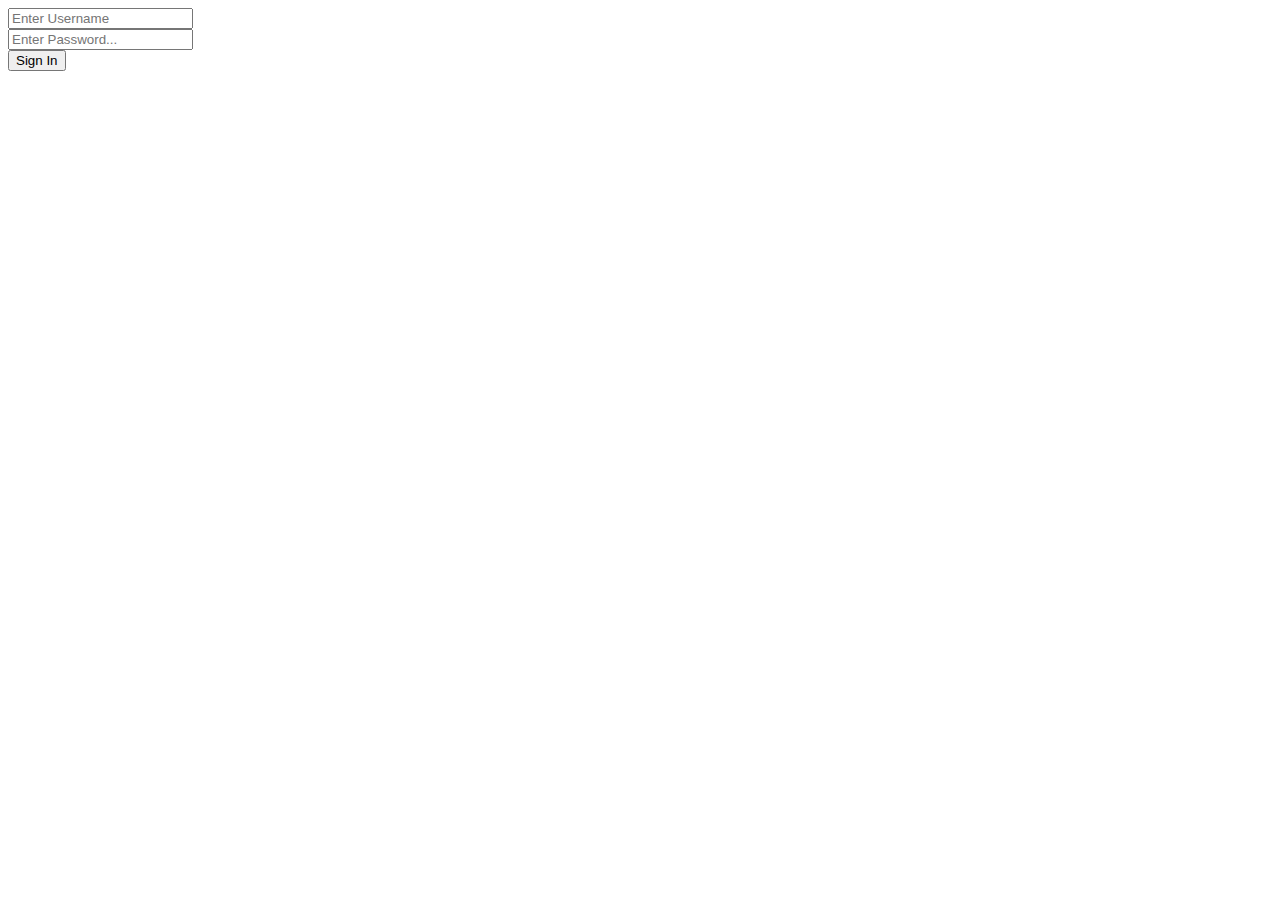
==== Web Design Review_MITO/index.html @ e06f97ab "Try?" ====
<!DOCTYPE html>
<html lang="en">

<head>
    <meta charset="UTF-8">
    <meta name="viewport" content="width=device-width, initial-scale=1.0">
    <title>Login and Sign up</title>
</head>

<body>
    <div class="container">
        <form action="" method="get">
            <div class="form-group">
                <input type="text" name="" id="" placeholder="Enter Username">
            </div>
            <div class="form-group">
                <input type="password" name="" id="" placeholder="Enter Password...">
            </div>
            <div class="form-group">
                <button type="submit">Sign In</button>
            </div>
        </form>
    </div>
</body>

</html>
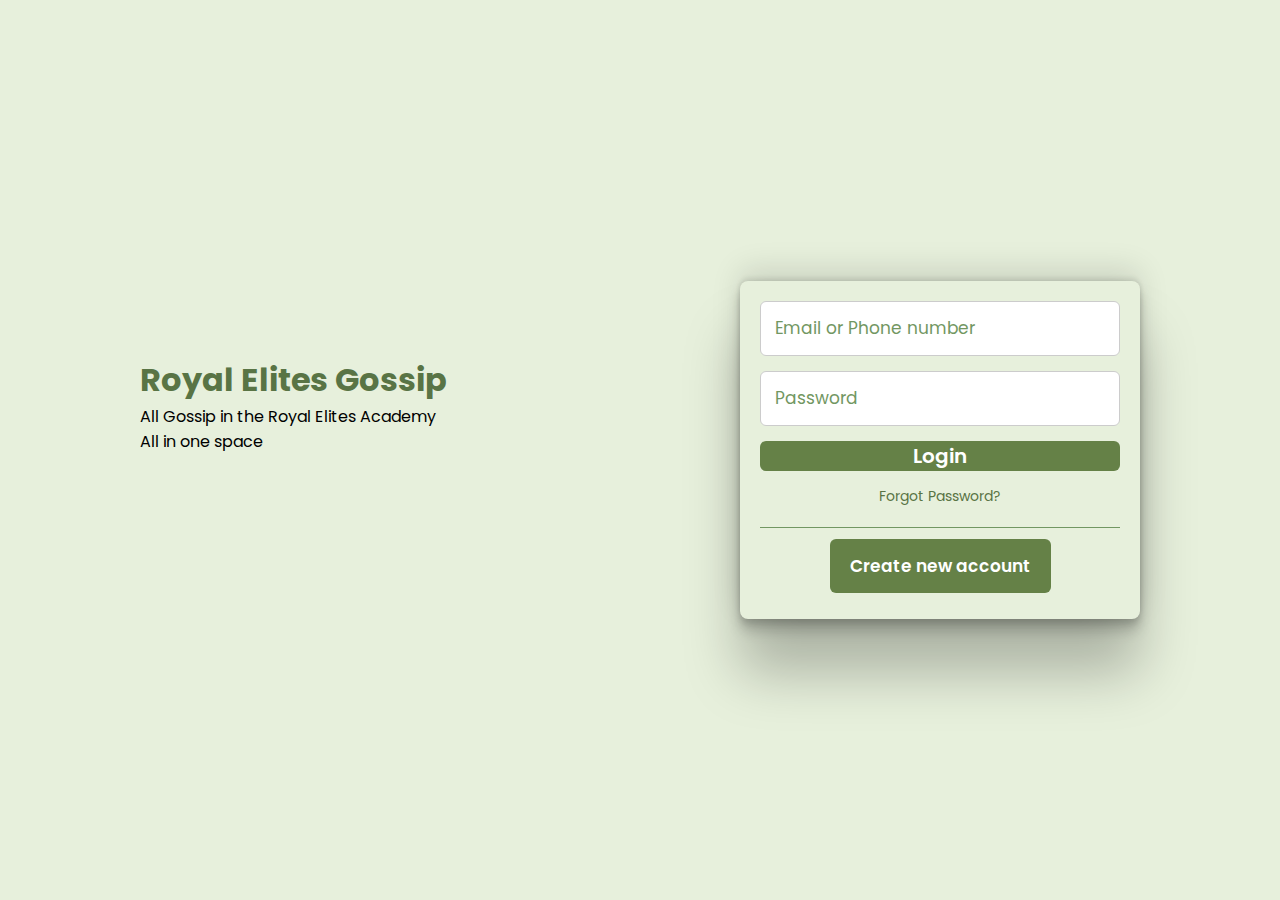
==== commit 533185f6: "01/20/2025 4:29pm - WEB DESIGN REVIEW (LOGIN SIGNUP)" ====
--- a/Web Design Review_MITO/index.html
+++ b/Web Design Review_MITO/index.html
@@ -1,26 +1,31 @@
 <!DOCTYPE html>
 <html lang="en">
-
 <head>
     <meta charset="UTF-8">
     <meta name="viewport" content="width=device-width, initial-scale=1.0">
     <title>Login and Sign up</title>
+    <link rel="stylesheet" href="style.css">
 </head>
-
 <body>
-    <div class="container">
-        <form action="" method="get">
-            <div class="form-group">
-                <input type="text" name="" id="" placeholder="Enter Username">
+    <div class="container flex">
+        <div class="librarybook-page flex">
+            <div class="text">
+                <h1>Royal Elites Gossip</h1>
+                <p>All Gossip in the Royal Elites Academy<br>All in one space</p>
             </div>
-            <div class="form-group">
-                <input type="password" name="" id="" placeholder="Enter Password...">
-            </div>
-            <div class="form-group">
-                <button type="submit">Sign In</button>
-            </div>
-        </form>
+            <form action="#">
+                <input type="email" placeholder="Email or Phone number" required>
+                <input type="password" placeholder="Password" required>
+                <div class="link">
+                    <button type="submit" class="login">Login</button>
+                    <a href="#" class="forgot">Forgot Password?</a>
+                </div>
+                <hr>
+                <div class="button">
+                    <a href="#">Create new account</a>
+                </div>
+            </form>
+        </div>
     </div>
 </body>
-
 </html>--- a/Web Design Review_MITO/style.css
+++ b/Web Design Review_MITO/style.css
@@ -0,0 +1,151 @@
+@import url('https://fonts.googleapis.com/css?family=Poppins'); 
+
+*{
+    margin: 0;
+    padding: 0;
+    box-sizing: border-box;
+    font-family: 'Poppins';
+}
+
+.flex{
+    display: flex;
+    align-items: center;
+}
+
+.container{
+    padding: 0 15px;
+    min-height: 100vh;
+    justify-content: center;
+    background-color: #E7F0DC;
+}
+
+.librarybook-page{
+    justify-content: space-between;
+    max-width: 1000px;
+    width: 100%;
+}
+
+.librarybook-page .text{
+    margin-bottom: 90px;
+}
+
+.librarybook-page h1{
+    color: #597445;
+    white-space: nowrap;
+}
+
+form{
+    display: flex;
+    flex-direction: column;
+    background: #E7F0DC;
+    border-radius: 8px;
+    padding: 20px;
+    box-shadow: rgba(0, 0, 0, 0.25) 0px 54px 55px, rgba(0, 0, 0, 0.12) 0px -12px 30px, rgba(0, 0, 0, 0.12) 0px 4px 6px, rgba(0, 0, 0, 0.17) 0px 12px 13px, rgba(0, 0, 0, 0.09) 0px -3px 5px;max-width: 400px;
+    width: 100%;
+}
+
+form input{
+    height: 55px;
+    width: 100%;
+    border: 1px solid #ccc;
+    border-radius: 6px;
+    margin-bottom: 15px;
+    font-size: 1rem;
+    padding: 0 14px;
+}
+
+form input:focus{
+    outline: none;
+    border-color: #597445;
+}
+
+::placeholder{
+    color: #729762;
+    font-size: 1.063rem;
+}
+
+.link{
+    display: flex;
+    flex-direction: column;
+    text-align: center;
+    gap: 15px;
+}
+
+.link .login{
+    border: none;
+    outline: none;
+    cursor: pointer;
+    background: #658147;
+    border-radius: 6px;
+    color: #fff;
+    font-size: 1.25rem;
+    font-weight: 600;
+    transition: 0.2s ease;
+}
+
+.link .login:hover{
+    background: #729762;
+}
+
+form a{
+    text-decoration: none;
+}
+
+.link .forgot{
+    color: #597445;
+    font-size: 0.875rem;
+}
+
+.link .forgot:hover{
+    text-decoration: underline;
+}
+
+hr{
+    border:none;
+    height: 1px;
+    background-color: #729762;
+    margin-top: 20px;
+    margin-top: 20px;
+}
+
+.button{
+    margin-top: 25px;
+    text-align: center;
+    margin-bottom: 20px;
+}
+
+.button a{
+    padding: 15px 20px;
+    background: #658147;
+    border-radius: 6px;
+    color: #fff;
+    font-size: 1.063rem;
+    font-weight: 600;
+    transition: 0.2s ease;
+}
+
+.button a:hover{
+    background: #729762;
+}
+
+@media (max-width: 900px){
+    .librarybook-page{
+        flex-direction: column;
+        text-align: center;
+    }
+    .librarybook-page .text{
+        margin-bottom: 30px;
+    }
+}
+
+@media (max-width: 460px){
+    .librarybook-page h1{
+        font-size: 3.5rem;
+    }
+    .librarybook-page p{
+        font-size: 1.3rem;
+    }
+    form{
+        padding: 15px;
+    }
+}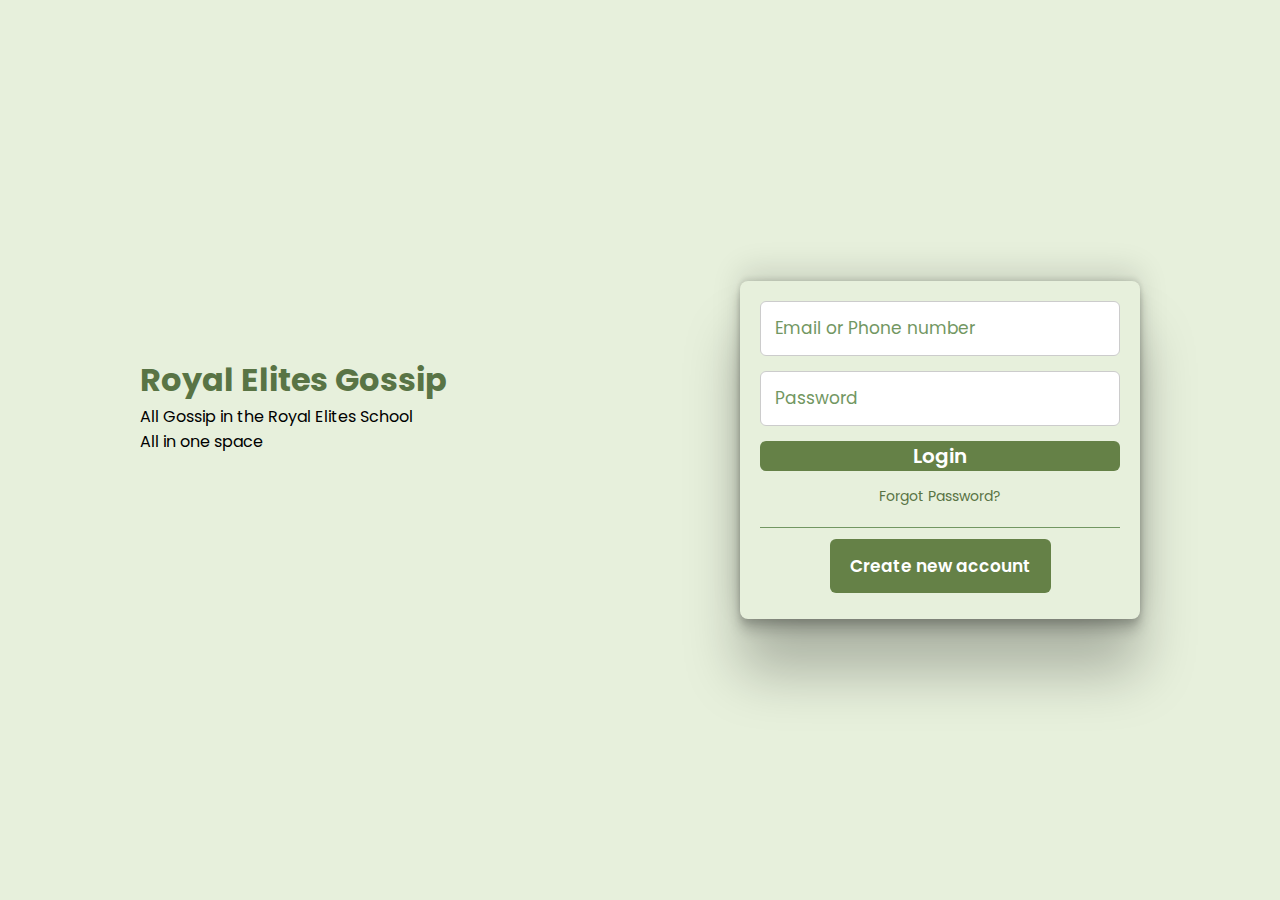
==== commit 352cd21c: "01/20/2025 4:30pm - WEB DESIGN - LOGIN SIGNUP MITO-TW23-BSITWMA" ====
--- a/Web Design Review_MITO/index.html
+++ b/Web Design Review_MITO/index.html
@@ -11,7 +11,7 @@
         <div class="librarybook-page flex">
             <div class="text">
                 <h1>Royal Elites Gossip</h1>
-                <p>All Gossip in the Royal Elites Academy<br>All in one space</p>
+                <p>All Gossip in the Royal Elites School<br>All in one space</p>
             </div>
             <form action="#">
                 <input type="email" placeholder="Email or Phone number" required>
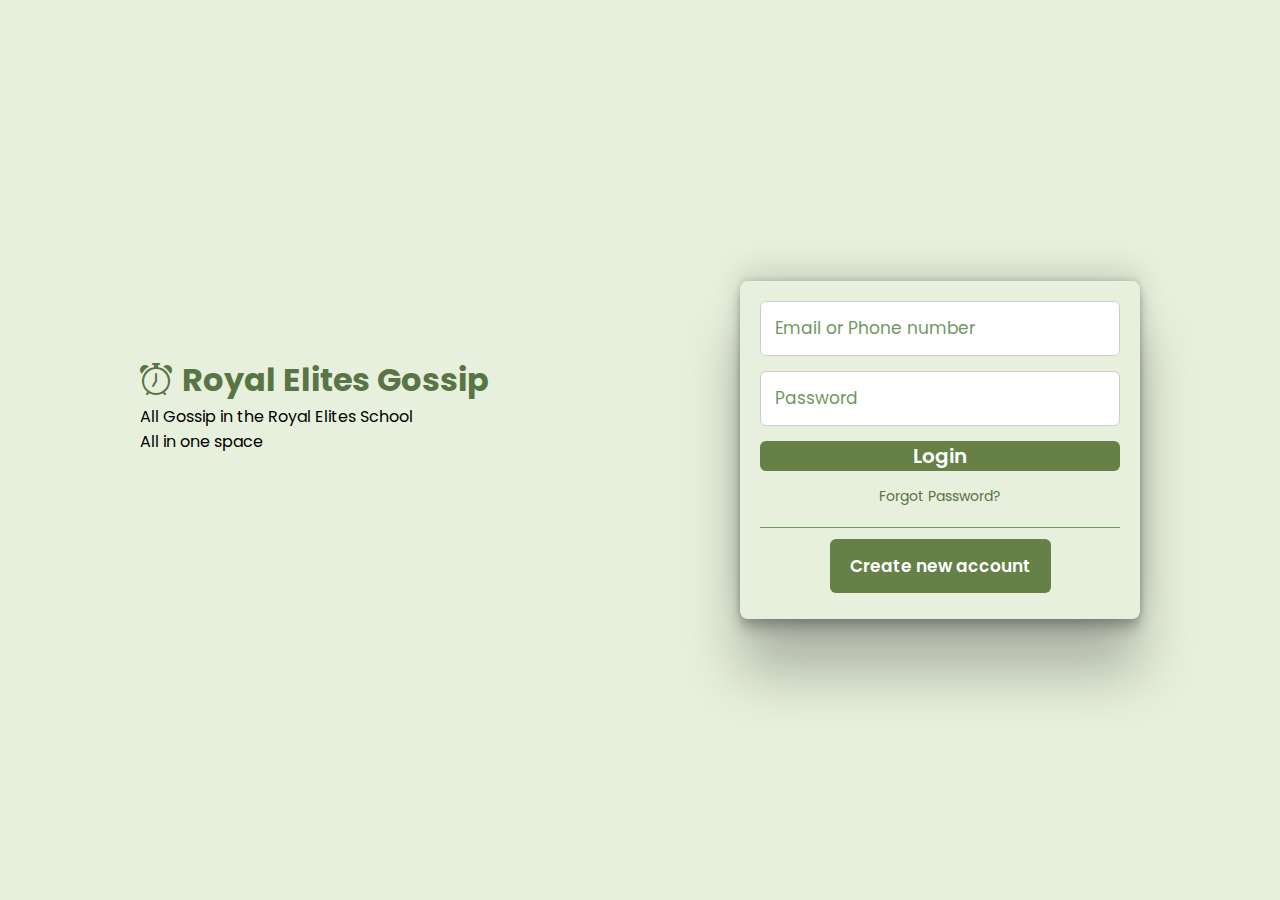
==== commit e2ecfafa: "Final Changes PLEASE" ====
--- a/Web Design Review_MITO/index.html
+++ b/Web Design Review_MITO/index.html
@@ -5,12 +5,13 @@
     <meta name="viewport" content="width=device-width, initial-scale=1.0">
     <title>Login and Sign up</title>
     <link rel="stylesheet" href="style.css">
+    <link rel="stylesheet" href="https://cdn.jsdelivr.net/npm/bootstrap-icons@1.3.0/font/bootstrap-icons.css">
 </head>
 <body>
     <div class="container flex">
         <div class="librarybook-page flex">
             <div class="text">
-                <h1>Royal Elites Gossip</h1>
+                <h1><i class="bi-alarm"></i>Royal Elites Gossip</h1>
                 <p>All Gossip in the Royal Elites School<br>All in one space</p>
             </div>
             <form action="#">
--- a/Web Design Review_MITO/style.css
+++ b/Web Design Review_MITO/style.css
@@ -32,6 +32,10 @@
 .librarybook-page h1{
     color: #597445;
     white-space: nowrap;
+}
+
+.librarybook-page h1 i{
+    margin-right: 10px;
 }
 
 form{
